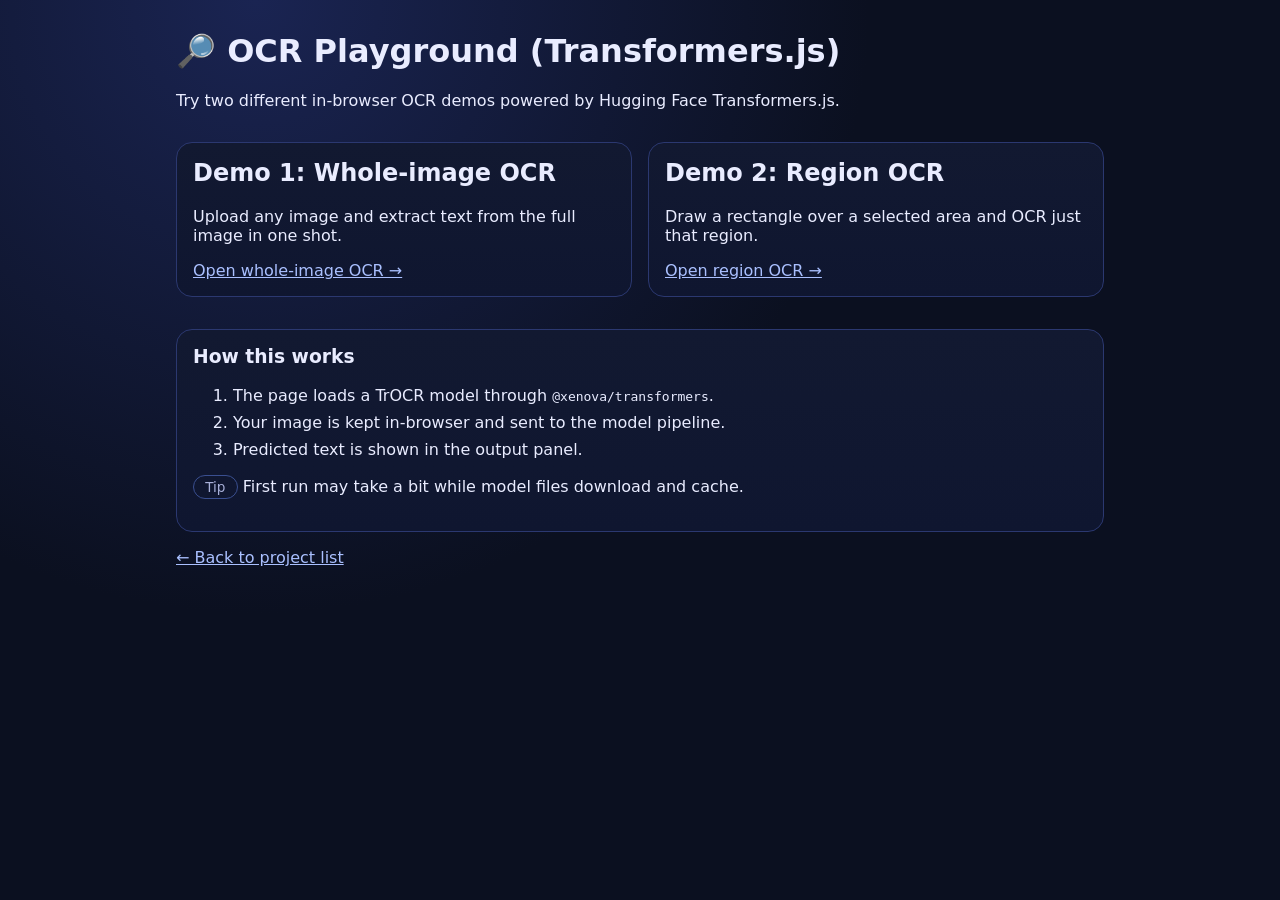
==== pages/ocr-lab/index.html @ 72ca1a26 "Add Transformers.js OCR playground with two browser demos" ====
<!DOCTYPE html>
<html lang="en">
<head>
  <meta charset="UTF-8">
  <meta name="viewport" content="width=device-width, initial-scale=1.0">
  <title>OCR Playground with Transformers.js</title>
  <link rel="stylesheet" href="./style.css">
</head>
<body>
  <main>
    <h1>🔎 OCR Playground (Transformers.js)</h1>
    <p>Try two different in-browser OCR demos powered by Hugging Face Transformers.js.</p>

    <div class="grid two">
      <section class="card">
        <h2>Demo 1: Whole-image OCR</h2>
        <p>Upload any image and extract text from the full image in one shot.</p>
        <a href="./whole-image.html">Open whole-image OCR →</a>
      </section>

      <section class="card">
        <h2>Demo 2: Region OCR</h2>
        <p>Draw a rectangle over a selected area and OCR just that region.</p>
        <a href="./region-ocr.html">Open region OCR →</a>
      </section>
    </div>

    <section class="card">
      <h3>How this works</h3>
      <ol>
        <li>The page loads a TrOCR model through <code>@xenova/transformers</code>.</li>
        <li>Your image is kept in-browser and sent to the model pipeline.</li>
        <li>Predicted text is shown in the output panel.</li>
      </ol>
      <p><span class="pill">Tip</span> First run may take a bit while model files download and cache.</p>
    </section>

    <p><a href="../../index.html">← Back to project list</a></p>
  </main>
</body>
</html>
---- pages/ocr-lab/style.css ----
:root {
  --bg: #0b1020;
  --panel: #121931;
  --panel-2: #1a2447;
  --text: #e9ecff;
  --muted: #a8b0d9;
  --accent: #7c9cff;
  --good: #39d98a;
  font-family: Inter, system-ui, -apple-system, Segoe UI, Roboto, sans-serif;
}

* { box-sizing: border-box; }
body {
  margin: 0;
  background: radial-gradient(circle at 20% 0%, #1a2452, var(--bg) 45%);
  color: var(--text);
  min-height: 100vh;
}

main {
  max-width: 960px;
  margin: 0 auto;
  padding: 2rem 1rem 4rem;
}

.card {
  background: linear-gradient(180deg, var(--panel), #0f1630);
  border: 1px solid #2b3870;
  border-radius: 16px;
  padding: 1rem;
  margin: 1rem 0;
}

h1, h2, h3 { margin-top: 0; }

a { color: #aac0ff; }
a:hover { color: white; }

.grid {
  display: grid;
  gap: 1rem;
}

@media (min-width: 860px) {
  .grid.two {
    grid-template-columns: 1fr 1fr;
  }
}

button, input[type="file"]::file-selector-button {
  border: 1px solid #44579e;
  background: #253870;
  color: var(--text);
  border-radius: 10px;
  padding: 0.6rem 1rem;
  cursor: pointer;
  font-weight: 600;
}

button:hover,
input[type="file"]::file-selector-button:hover { background: #324b96; }

textarea, pre {
  width: 100%;
  background: #0a122c;
  color: #d8e0ff;
  border: 1px solid #2a3a72;
  border-radius: 10px;
  padding: 0.75rem;
}

textarea { min-height: 120px; }

.status {
  color: var(--muted);
  min-height: 1.5rem;
}
.status.good { color: var(--good); }

canvas, img.preview {
  max-width: 100%;
  border-radius: 12px;
  border: 1px solid #344784;
  background: #08112e;
}

.toolbar {
  display: flex;
  gap: 0.75rem;
  flex-wrap: wrap;
  align-items: center;
}

.pill {
  display: inline-block;
  border: 1px solid #3a4f90;
  border-radius: 999px;
  padding: 0.2rem 0.7rem;
  font-size: 0.85rem;
  color: var(--muted);
}

ol li + li { margin-top: 0.5rem; }
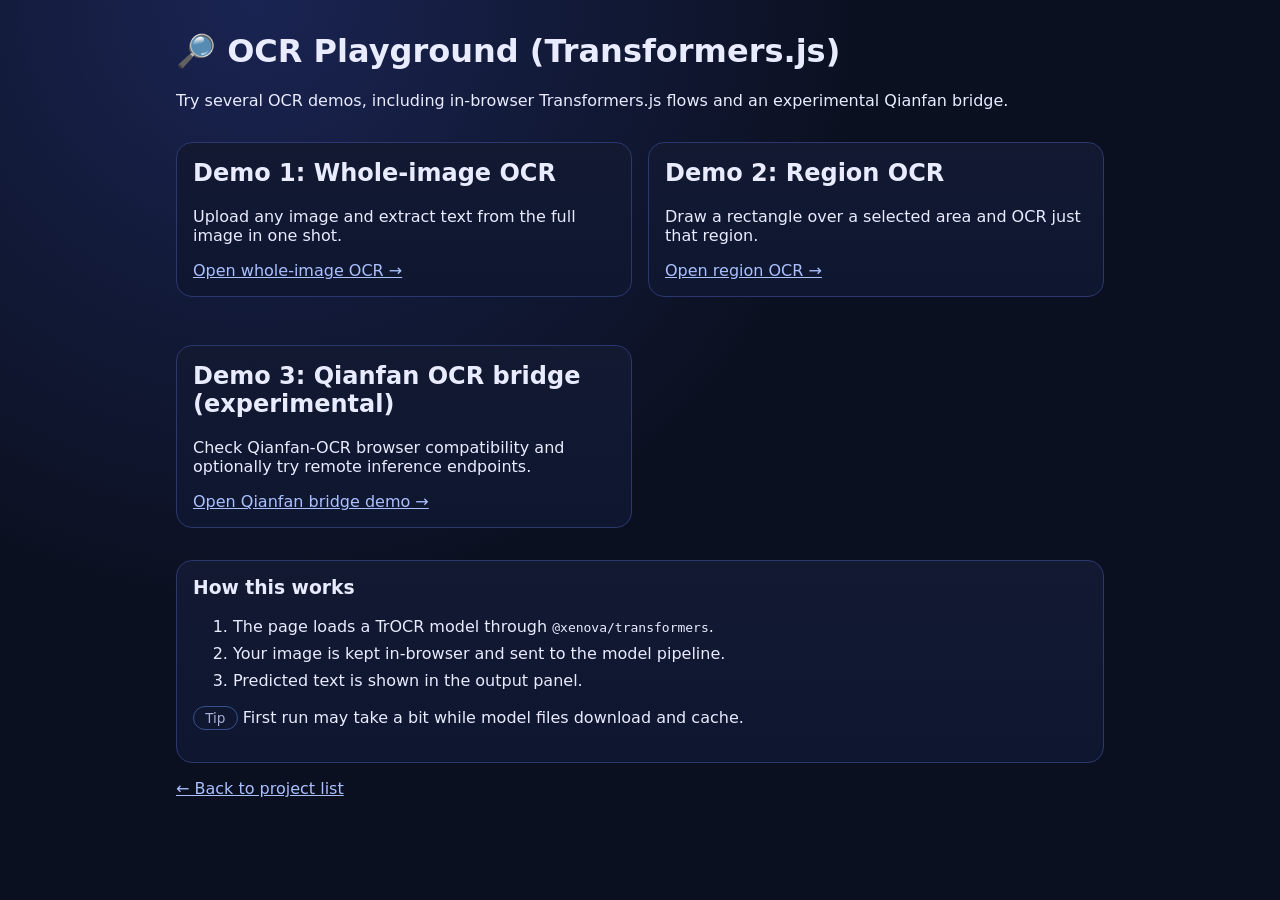
==== commit dcd910b5: "Add experimental Qianfan bridge demo with compatibility checker" ====
--- a/pages/ocr-lab/index.html
+++ b/pages/ocr-lab/index.html
@@ -9,7 +9,7 @@
 <body>
   <main>
     <h1>🔎 OCR Playground (Transformers.js)</h1>
-    <p>Try two different in-browser OCR demos powered by Hugging Face Transformers.js.</p>
+    <p>Try several OCR demos, including in-browser Transformers.js flows and an experimental Qianfan bridge.</p>
 
     <div class="grid two">
       <section class="card">
@@ -22,6 +22,12 @@
         <h2>Demo 2: Region OCR</h2>
         <p>Draw a rectangle over a selected area and OCR just that region.</p>
         <a href="./region-ocr.html">Open region OCR →</a>
+      </section>
+
+      <section class="card">
+        <h2>Demo 3: Qianfan OCR bridge (experimental)</h2>
+        <p>Check Qianfan-OCR browser compatibility and optionally try remote inference endpoints.</p>
+        <a href="./qianfan-bridge.html">Open Qianfan bridge demo →</a>
       </section>
     </div>
 
--- a/pages/ocr-lab/style.css
+++ b/pages/ocr-lab/style.css
@@ -101,3 +101,31 @@
 }
 
 ol li + li { margin-top: 0.5rem; }
+
+select {
+  border: 1px solid #44579e;
+  background: #0d1b44;
+  color: var(--text);
+  border-radius: 8px;
+  padding: 0.4rem 0.5rem;
+  margin-left: 0.35rem;
+}
+
+label {
+  color: var(--muted);
+  font-size: 0.95rem;
+}
+
+progress {
+  width: 100%;
+  height: 12px;
+  margin: 0.4rem 0 0.75rem;
+}
+
+input[type="text"], input[type="password"] {
+  border: 1px solid #44579e;
+  background: #0d1b44;
+  color: var(--text);
+  border-radius: 8px;
+  padding: 0.5rem;
+}
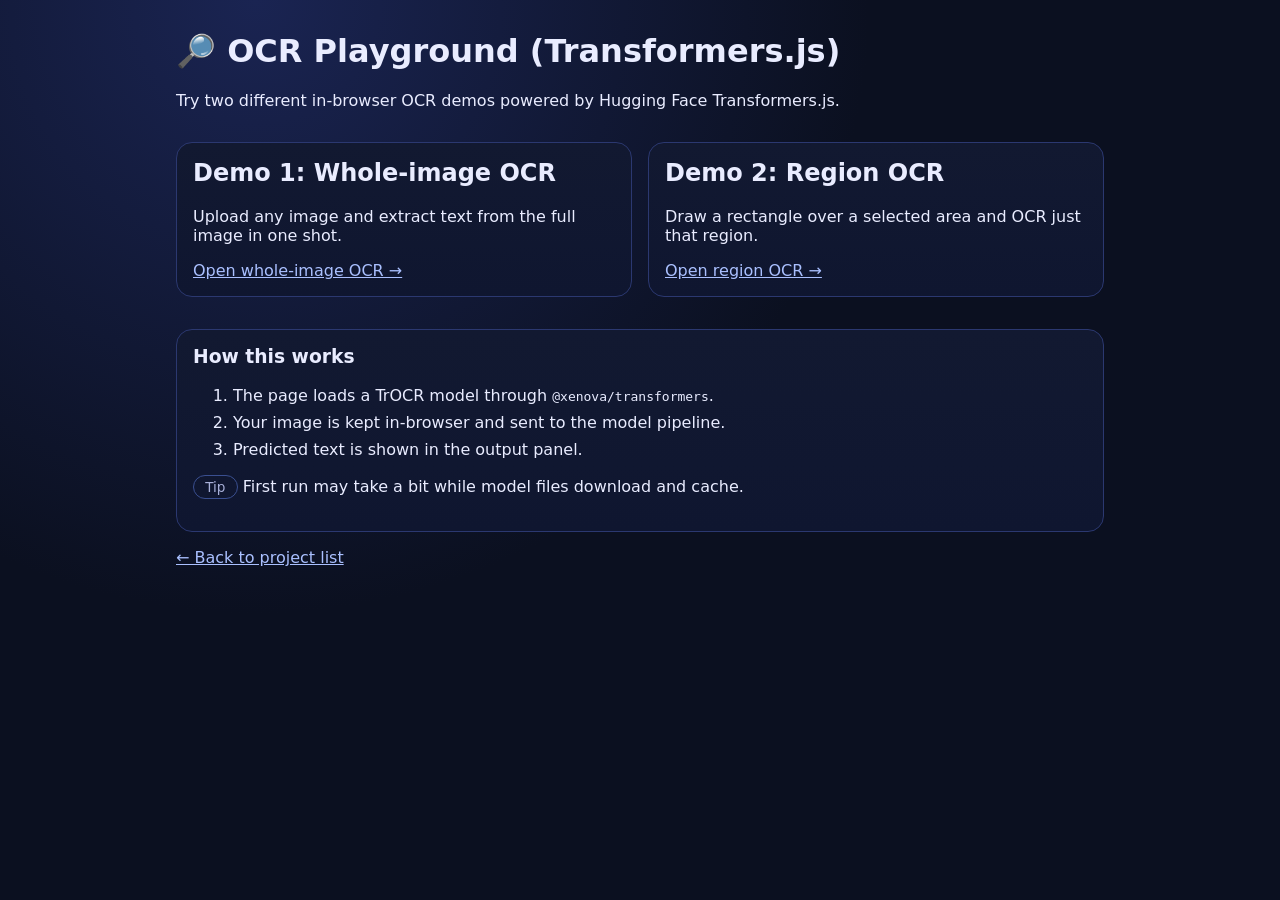
==== commit 1974b54d: "Remove experimental Qianfan bridge demo" ====
--- a/pages/ocr-lab/index.html
+++ b/pages/ocr-lab/index.html
@@ -9,7 +9,7 @@
 <body>
   <main>
     <h1>🔎 OCR Playground (Transformers.js)</h1>
-    <p>Try several OCR demos, including in-browser Transformers.js flows and an experimental Qianfan bridge.</p>
+    <p>Try two different in-browser OCR demos powered by Hugging Face Transformers.js.</p>
 
     <div class="grid two">
       <section class="card">
@@ -22,12 +22,6 @@
         <h2>Demo 2: Region OCR</h2>
         <p>Draw a rectangle over a selected area and OCR just that region.</p>
         <a href="./region-ocr.html">Open region OCR →</a>
-      </section>
-
-      <section class="card">
-        <h2>Demo 3: Qianfan OCR bridge (experimental)</h2>
-        <p>Check Qianfan-OCR browser compatibility and optionally try remote inference endpoints.</p>
-        <a href="./qianfan-bridge.html">Open Qianfan bridge demo →</a>
       </section>
     </div>
 
